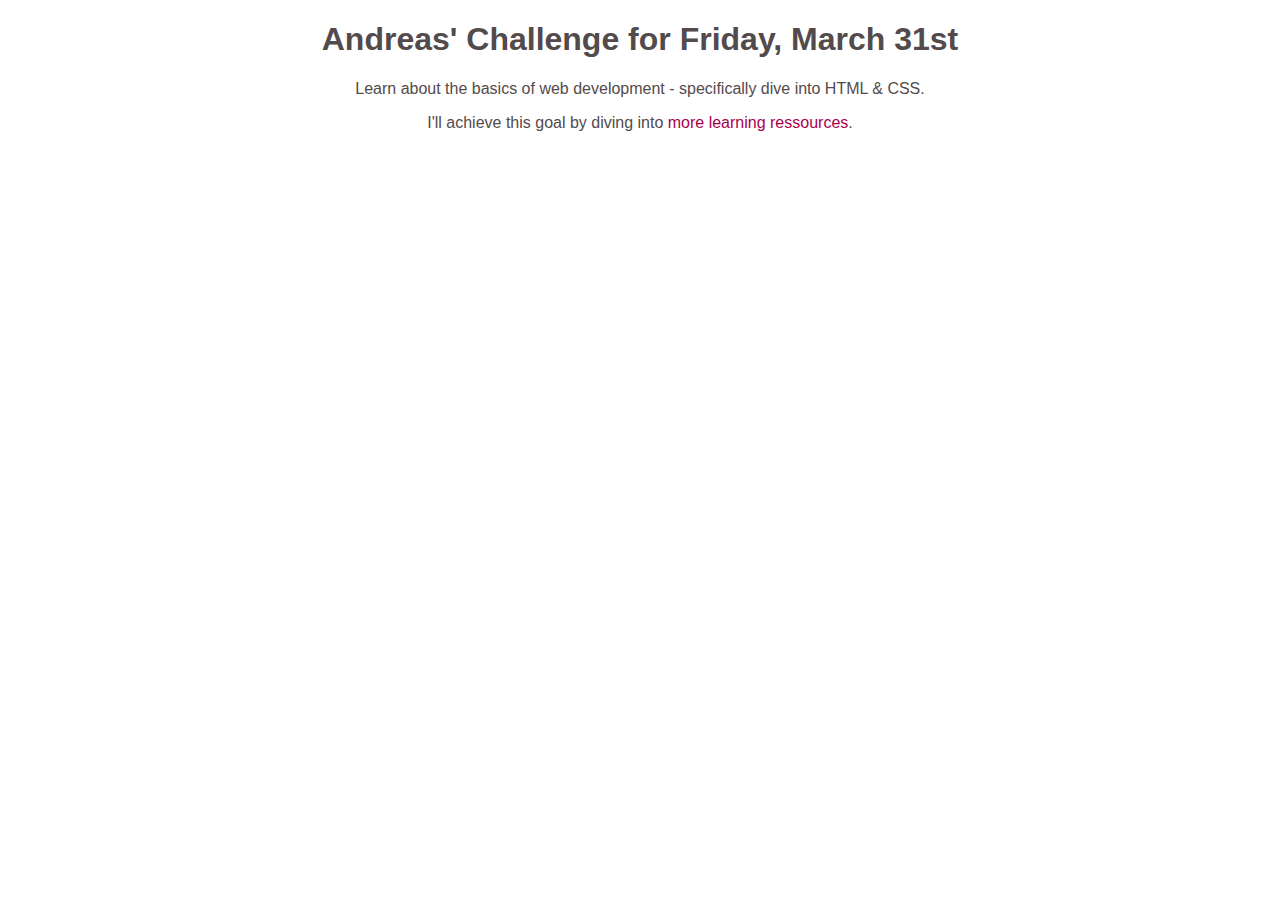
==== index.html @ 8d617669 "Day 4" ====
<!DOCTYPE html>
<html>
  <head>
    <style>
      h1 {
        font-family: sans-serif;
        text-align: center;
        color: rgb(83, 75, 75);
      }
      p {
        font-family: sans-serif;
        text-align: center;
        color: rgb(83, 75, 75);
      }
      a {
        color: rgb(167, 1, 78);
        text-decoration: none;
      }
      a:hover {
        text-decoration: underline;
      }
    </style>
    <title>My Daily Challenge</title>
  </head>
  <body>
    <h1>Andreas' Challenge for Friday, March 31st</h1>
    <p>
      Learn about the basics of web development - specifically dive into HTML &
      CSS.
    </p>
    <p>
      I'll achieve this goal by diving into
      <a href="https://www.google.com">more learning ressources</a>.
    </p>
  </body>
</html>
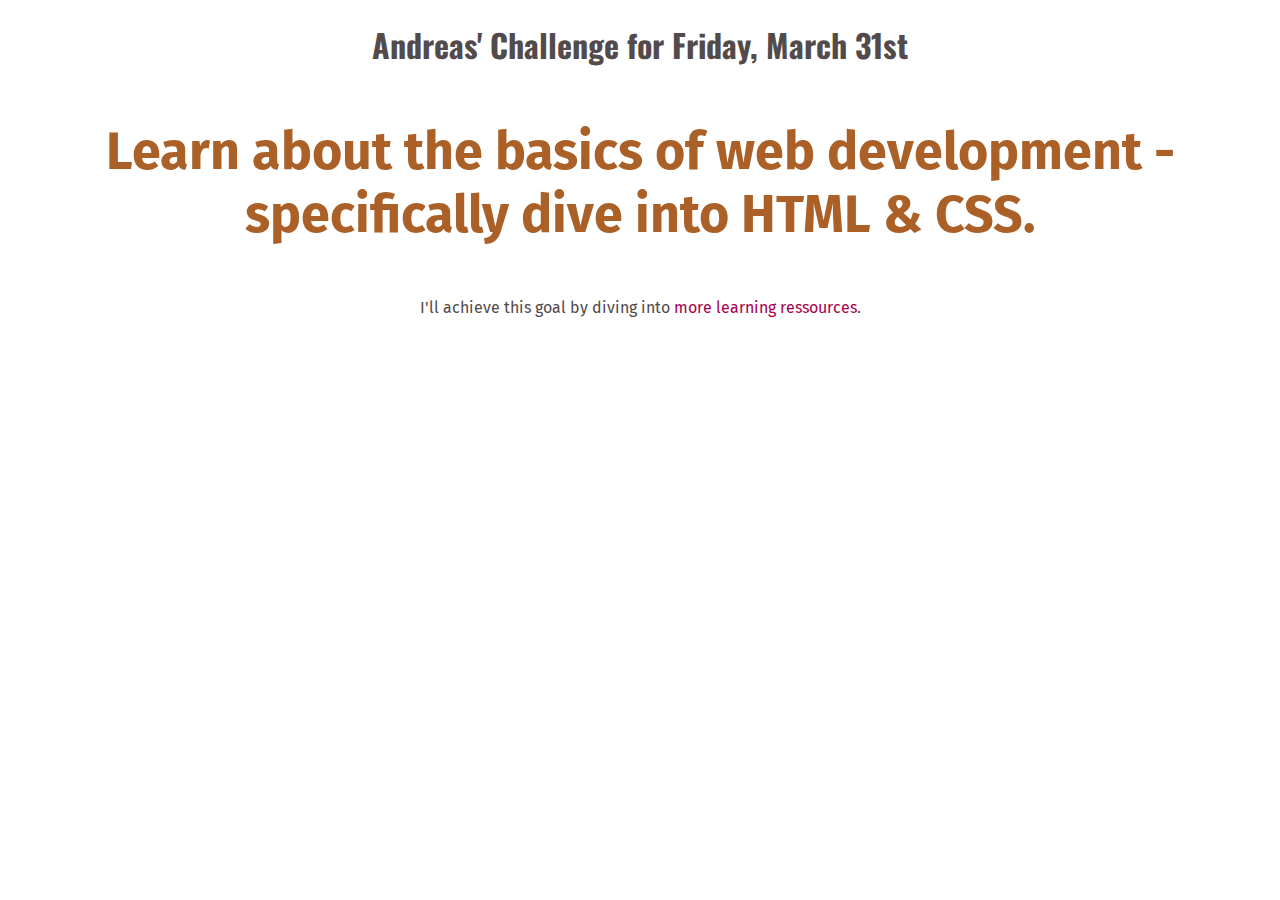
==== commit dbab1a3f: "Day 4" ====
--- a/index.html
+++ b/index.html
@@ -1,30 +1,18 @@
 <!DOCTYPE html>
 <html>
   <head>
-    <style>
-      h1 {
-        font-family: sans-serif;
-        text-align: center;
-        color: rgb(83, 75, 75);
-      }
-      p {
-        font-family: sans-serif;
-        text-align: center;
-        color: rgb(83, 75, 75);
-      }
-      a {
-        color: rgb(167, 1, 78);
-        text-decoration: none;
-      }
-      a:hover {
-        text-decoration: underline;
-      }
-    </style>
+    <link rel="preconnect" href="https://fonts.googleapis.com" />
+    <link rel="preconnect" href="https://fonts.gstatic.com" crossorigin />
+    <link
+      href="https://fonts.googleapis.com/css2?family=Fira+Sans:wght@400;700&family=Oswald:wght@700&display=swap"
+      rel="stylesheet"
+    />
+    <link href="daily-challenge.css" rel="stylesheet" />
     <title>My Daily Challenge</title>
   </head>
   <body>
     <h1>Andreas' Challenge for Friday, March 31st</h1>
-    <p>
+    <p id="todays-challenge">
       Learn about the basics of web development - specifically dive into HTML &
       CSS.
     </p>
--- a/daily-challenge.css
+++ b/daily-challenge.css
@@ -0,0 +1,23 @@
+h1 {
+  font-family: 'Oswald', sans-serif;
+  text-align: center;
+  color: rgb(83, 75, 75);
+}
+p {
+  font-family: 'Fira Sans', sans-serif;
+  text-align: center;
+  color: rgb(83, 75, 75);
+}
+a {
+  color: rgb(167, 1, 78);
+  text-decoration: none;
+}
+a:hover {
+  text-decoration: underline;
+}
+
+#todays-challenge {
+  color: rgb(170, 96, 38);
+  font-weight: bold;
+  font-size: 52px;
+}
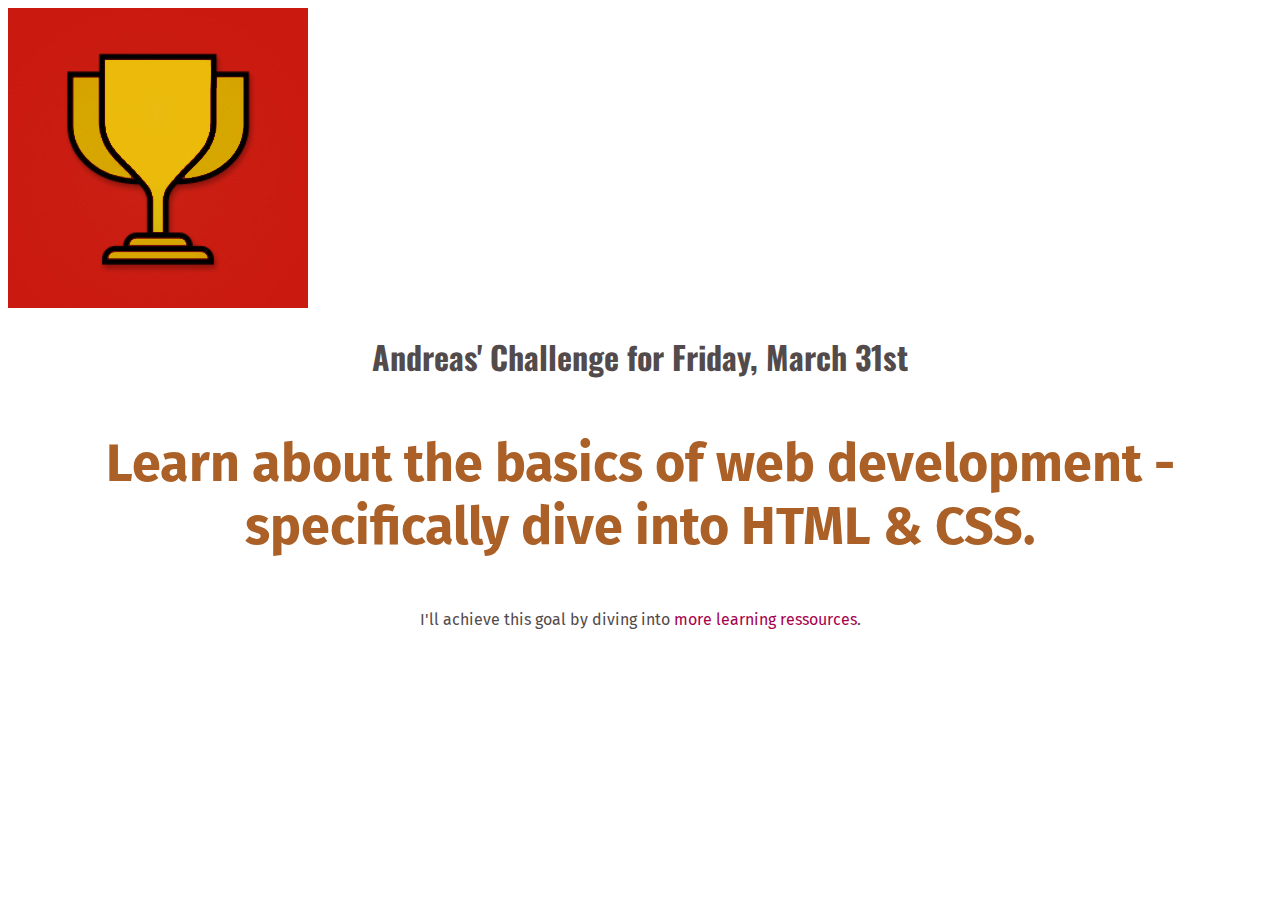
==== commit daeb3de7: "Day 5" ====
--- a/index.html
+++ b/index.html
@@ -11,6 +11,7 @@
     <title>My Daily Challenge</title>
   </head>
   <body>
+    <img src="challenges-trophy.jpg" alt="A trophy"/>
     <h1>Andreas' Challenge for Friday, March 31st</h1>
     <p id="todays-challenge">
       Learn about the basics of web development - specifically dive into HTML &
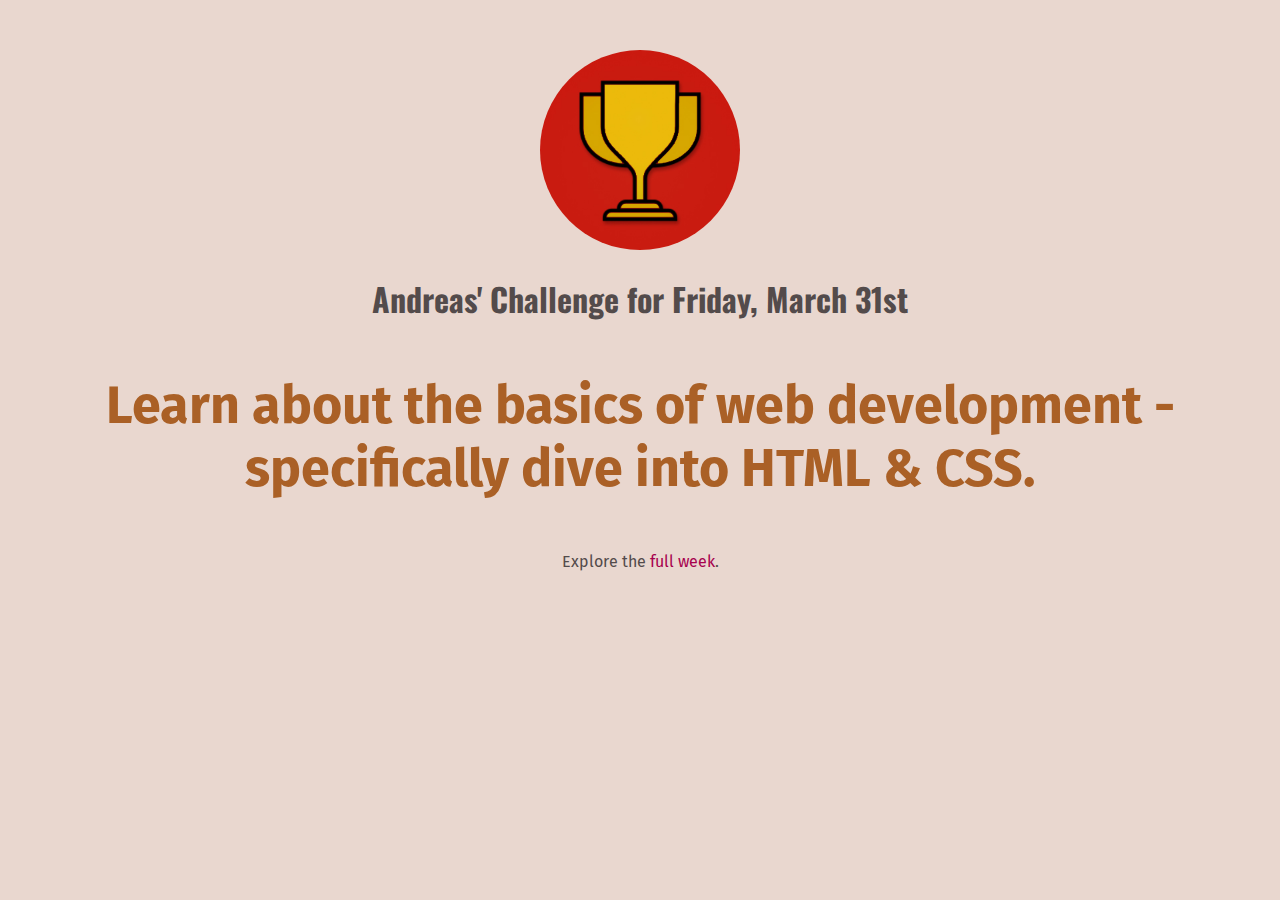
==== commit a655d9f7: "Day 5" ====
--- a/index.html
+++ b/index.html
@@ -11,15 +11,15 @@
     <title>My Daily Challenge</title>
   </head>
   <body>
-    <img src="challenges-trophy.jpg" alt="A trophy"/>
+    <img src="challenges-trophy.jpg" alt="A trophy" />
     <h1>Andreas' Challenge for Friday, March 31st</h1>
     <p id="todays-challenge">
       Learn about the basics of web development - specifically dive into HTML &
       CSS.
     </p>
     <p>
-      I'll achieve this goal by diving into
-      <a href="https://www.google.com">more learning ressources</a>.
+      Explore the
+      <a href="full-week.html">full week</a>.
     </p>
   </body>
 </html>
--- a/daily-challenge.css
+++ b/daily-challenge.css
@@ -1,17 +1,26 @@
 h1 {
-  font-family: 'Oswald', sans-serif;
-  text-align: center;
+  font-family: "Oswald", sans-serif;
   color: rgb(83, 75, 75);
 }
 p {
-  font-family: 'Fira Sans', sans-serif;
-  text-align: center;
+  font-family: "Fira Sans", sans-serif;
   color: rgb(83, 75, 75);
 }
 a {
   color: rgb(167, 1, 78);
   text-decoration: none;
 }
+img {
+  width: 200px;
+  height: 200px;
+  border-radius: 100px;
+}
+body {
+  text-align: center;
+  background-color: rgb(233, 215, 207);
+  margin: 50px;
+}
+
 a:hover {
   text-decoration: underline;
 }
